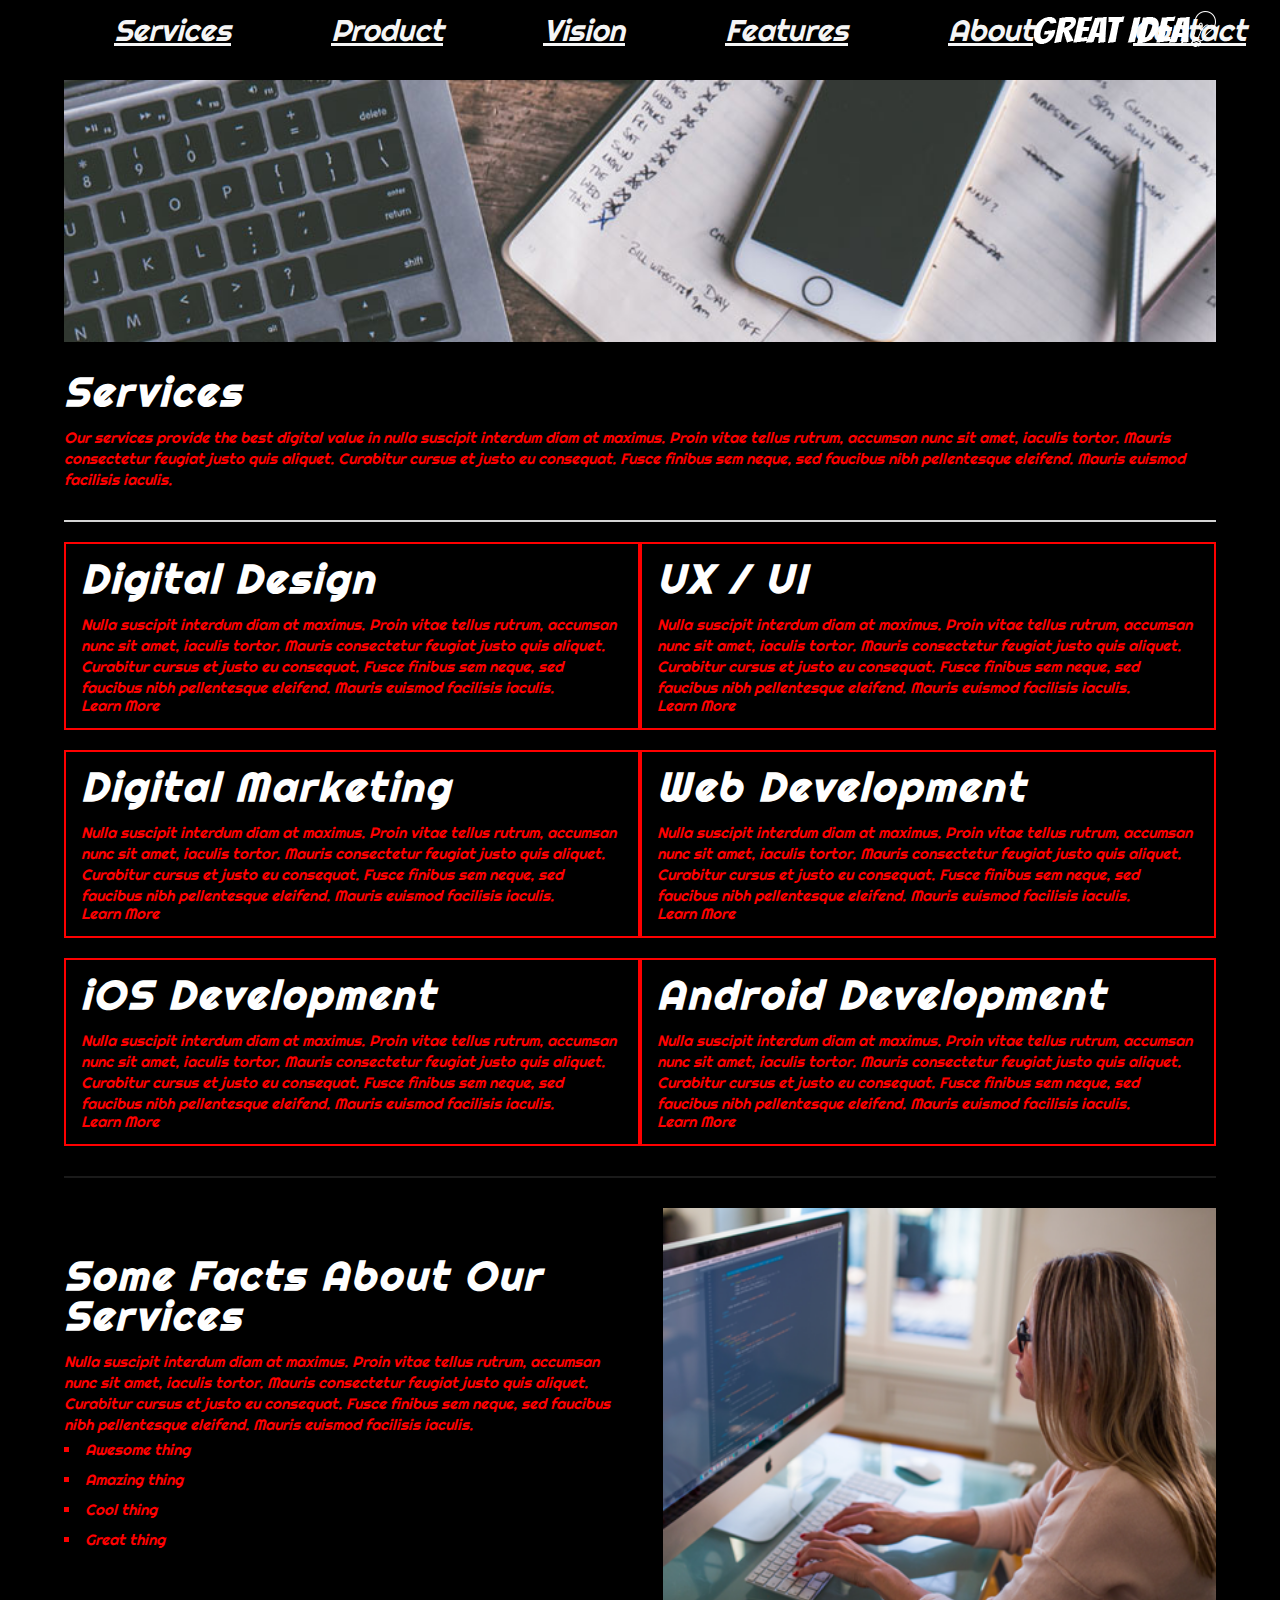
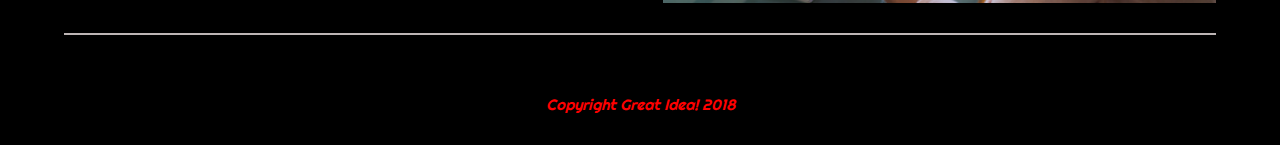
==== services.html @ 076d24d4 "Ver 2.0 Fix Font an CTA with HTML structure" ====
<!doctype html>

<html lang="en">

<head>
    <meta charset="utf-8">

    <title>Great Idea! - Services</title>
    <meta name="viewport" content="width=device-width, initial-scale=1.0">
    <link href="https://fonts.googleapis.com/css?family=Righteous&display=swap" rel="stylesheet">

    <link rel="stylesheet" href="css/index.css">

    <!--[if lt IE 9]>
    <script src="https://cdnjs.cloudflare.com/ajax/libs/html5shiv/3.7.3/html5shiv.js"></script>
  <![endif]-->
</head>

<body>
    <div class="container">
        <header class="header">
            <nav class="nav-menu">
                <a href="services.html">Services</a>
                <a href="#">Product</a>
                <a href="#">Vision</a>
                <a href="#">Features</a>
                <a href="#">About</a>
                <a href="#">Contact</a>
            </nav>
            <a href="index.html"><img class="logo" src="img/logo2.png" alt="Great Idea! Company logo."></a>
        </header>

        <img class="wide-img" src="img/services-header.jpg" alt="Our services header image">

        <section class="services-info">
            <h1>Services</h1>

            <p>Our services provide the best digital value in nulla suscipit interdum diam at maximus. Proin vitae
                tellus rutrum,
                accumsan nunc sit amet, iaculis tortor. Mauris consectetur feugiat justo quis aliquet. Curabitur cursus
                et justo eu
                consequat. Fusce finibus sem neque, sed faucibus nibh pellentesque eleifend. Mauris euismod facilisis
                iaculis.</p>
        </section>

        <section class="content">
            <div class="box-content">
                <h2>Digital Design</h2>
                <p>Nulla suscipit interdum diam at maximus. Proin vitae tellus rutrum, accumsan nunc sit amet, iaculis
                    tortor. Mauris
                    consectetur feugiat justo quis aliquet. Curabitur cursus et justo eu consequat. Fusce finibus sem
                    neque, sed
                    faucibus nibh pellentesque
                    eleifend. Mauris euismod facilisis iaculis.</p>
                <div class="btn">Learn More</div>
            </div>
            <div class="box-content">
                <h2>UX / UI</h2>
                <p>Nulla suscipit interdum diam at maximus. Proin vitae tellus rutrum, accumsan nunc sit amet, iaculis
                    tortor.
                    Mauris
                    consectetur feugiat justo quis aliquet. Curabitur cursus et justo eu consequat. Fusce finibus sem
                    neque,
                    sed
                    faucibus nibh pellentesque
                    eleifend. Mauris euismod facilisis iaculis.</p>
                <div class="btn">Learn More</div>
            </div>
        </section>
        <div class="content-wrapper">
            <section class="content">
                <div class="box-content">
                    <h2>Digital Marketing</h2>
                    <p>Nulla suscipit interdum diam at maximus. Proin vitae tellus rutrum, accumsan nunc sit amet,
                        iaculis
                        tortor. Mauris
                        consectetur feugiat justo quis aliquet. Curabitur cursus et justo eu consequat. Fusce finibus
                        sem
                        neque, sed
                        faucibus nibh pellentesque
                        eleifend. Mauris euismod facilisis iaculis.</p>
                    <div class="btn">Learn More</div>
                </div>
                <div class="box-content">
                    <h2>Web Development</h2>
                    <p>Nulla suscipit interdum diam at maximus. Proin vitae tellus rutrum, accumsan nunc sit amet,
                        iaculis
                        tortor.
                        Mauris
                        consectetur feugiat justo quis aliquet. Curabitur cursus et justo eu consequat. Fusce finibus
                        sem
                        neque,
                        sed
                        faucibus nibh pellentesque
                        eleifend. Mauris euismod facilisis iaculis.</p>
                    <div class="btn">Learn More</div>
                </div>
            </section>

            <section class="content">
                <div class="box-content">
                    <h2>iOS Development</h2>
                    <p>Nulla suscipit interdum diam at maximus. Proin vitae tellus rutrum, accumsan nunc sit amet,
                        iaculis
                        tortor. Mauris
                        consectetur feugiat justo quis aliquet. Curabitur cursus et justo eu consequat. Fusce finibus
                        sem
                        neque, sed
                        faucibus nibh pellentesque
                        eleifend. Mauris euismod facilisis iaculis.</p>
                    <div class="btn">Learn More</div>
                </div>
                <div class="box-content">
                    <h2>Android Development</h2>
                    <p>Nulla suscipit interdum diam at maximus. Proin vitae tellus rutrum, accumsan nunc sit amet,
                        iaculis
                        tortor.
                        Mauris
                        consectetur feugiat justo quis aliquet. Curabitur cursus et justo eu consequat. Fusce finibus
                        sem
                        neque,
                        sed
                        faucibus nibh pellentesque
                        eleifend. Mauris euismod facilisis iaculis.</p>
                    <div class="btn">Learn More</div>
                </div>
            </section>
        </div>

        <section class="bottom-content">
            <div class="fact-content">
                <h2>Some Facts About Our Services</h2>

                <p>Nulla suscipit interdum diam at maximus. Proin vitae tellus rutrum, accumsan nunc sit amet, iaculis
                    tortor.
                    Mauris
                    consectetur feugiat justo quis aliquet. Curabitur cursus et justo eu consequat. Fusce finibus sem
                    neque,
                    sed
                    faucibus nibh pellentesque
                    eleifend. Mauris euismod facilisis iaculis.</p>
                <ul>
                    <li>Awesome thing</li>
                    <li>Amazing thing</li>
                    <li>Cool thing</li>
                    <li>Great thing</li>
                </ul>
            </div>
            <img class="services-info-img" src="img/services-info.png" alt="one of our employees hard at work">
        </section>
        <footer class="footer">
            <p>Copyright Great Idea! 2018</p>
        </footer>

    </div>
</body>

</html>
---- css/index.css ----
/* Use your own code or past solution for Great Idea Web Page CSS here! */

/* http://meyerweb.com/eric/tools/css/reset/ 
   v2.0 | 20110126
   License: none (public domain)
*/
html, body, div, span, applet, object, iframe,
h1, h2, h3, h4, h5, h6, p, blockquote, pre,
a, abbr, acronym, address, big, cite, code,
del, dfn, em, img, ins, kbd, q, s, samp,
small, strike, strong, sub, sup, tt, var,
b, u, i, center,
dl, dt, dd, ol, ul, li,
fieldset, form, label, legend,
table, caption, tbody, tfoot, thead, tr, th, td,
article, aside, canvas, details, embed, 
figure, figcaption, footer, header, hgroup, 
menu, nav, output, ruby, section, summary,
time, mark, audio, video {
	margin: 0;
	padding: 0;
	border: 0;
	font-size: 100%;
	font: inherit;
	vertical-align: baseline;
}
/* HTML5 display-role reset for older browsers */
article, aside, details, figcaption, figure, 
footer, header, hgroup, menu, nav, section {
	display: block;
}
body {
	line-height: 1;
}
ol, ul {
	list-style: none;
}
blockquote, q {
	quotes: none;
}
blockquote:before, blockquote:after,
q:before, q:after {
	content: '';
	content: none;
}
table {
	border-collapse: collapse;
	border-spacing: 0;
}
/* Set every element's box-sizing to border-box */
* {
    box-sizing: border-box;
}
html, body {
    height: 100%;
    font-family: 'Righteous',cursive;
    font-style: oblique;
    font-size: 15px;
    color:rgb(255, 0, 0)
}
h1, h2, h3, h4, h5 {
	font-family:'Righteous',cursive;
    letter-spacing: 3px;
    margin-bottom: 15px;
	color:rgb(255, 255, 255)
}
body {background-color: black;}

* {
    box-sizing: border-box;
    color: #ff0000;
  }
  
  
  h1, h2 {
    font-family:'Righteous',cursive;
    font-weight: 600;
  }
  
  h1 {
    font-size: 40px;
  }
  
  h2 {
    font-size: 40px;
  }
  
  p,
  
  li {
    
    line-height: 1.4;
    font-size: 15px;
  }
  .container {
    width: 90%;
    margin: 0 auto;
  }
  
  .header {
    display: flex;
    justify-content: space-between;
    align-items: center;
    margin-bottom: 20px;
    height: 60px;
  }
  
  .header .nav-menu {
    display: flex;
    font-size: 30px;
    justify-content: space-between;
    width: 70%;
  }
  
  .header .nav-menu a {
    text-decoration: bold;
    color: whitesmoke;
    padding: 50px;
   
  }
  
  .wide-img {
    display: block;
    width: 100%;
    margin-bottom: 30px;
  }
  
  .services-info {
    border-bottom: 2px solid rgb(212, 212, 212);
    padding-bottom: 30px;
  }
  
  .box-content {
    border: 2px solid #ff0000;
    width: 50%;
    padding: 15px;
    margin-top: 20px;
  }
  
  .cta {
    border: 2px solid #1a1a1a;
    padding: 10px;
    text-align: center;
    width: 130px;
    border-radius: 5px;
    margin: 10px 0;
  }
  
  .content {
    display: flex;
    justify-content: space-between;
}
.content-wrapper {
  padding-bottom: 30px;
  border-bottom: 2px solid #1a1a1a;
}
.bottom-content {
  display: flex;
  flex: wrap;
  justify-content: space-between;
  margin: 30px 0;
}
.bottom-content .fact-content {
  width: 48%;
}
.bottom-content .services-info-img {
  width: 48%;
}
.bottom-content .fact-content ul li {
  list-style: square inside none;
  line-height: 2;
}
.footer {
  height: 80px;
  display: flex;
  align-items: center;
  justify-content: center;
}
/* CSS For Index HTML */
.header-section .innovation-section h1 {
  font-size: 80px;
  text-align: center;
}
.header-section {
  padding-bottom: 30px;
  border-bottom: 2px solid #1a1a1a;
  display: flex;
  justify-content: space-around;
}
.header-section img {
  height: 300px;
  width: 300px;
}
.innovation-section {
  display: flex;
  flex-direction: column;
  justify-content: center;
  align-items: center;
}
.top-content,
.bottom-content {
  display: flex;
  flex-wrap: wrap;
  align-items: center;
  justify-content: space-between;
  margin: 30px 0;
}
.top-content .content {
  display: flex;
  flex-direction: column;
  width: 49.5%;
}
.bottom-content .content {
  display: flex;
  flex-direction: column;
  width: 33%;
}
.bottom-content {
  padding-bottom: 30px;
  border-bottom: 2px solid #bdb5b5;
}

/* Tablet */

@media (max-width: 800px) {
    .header {
      margin: 20px 0;
      flex-direction: column-reverse;
      height: 100%;
    }
    .header .nav-menu {
      width: 100%;
    }
  
    .header .logo {
      margin-bottom: 10px;
    }
  
    .header-img {
      display: none;
    }
  
    .header-section .innovation-section {
      display: flex;
      flex-direction: column;
      margin-top: 5%;
    }
  
    /* Services Page */
   
    @media (max-width: 500px) {
        .header-section .innovation-section h1 {
            font-size: 60px;
          }
          .container {
            width: 100%;
          }
        
          .content-container {
            width: 90%;
            margin: 0 auto;
          }
        
          .header {
            height: 100%;
          }
        
          .header .nav-menu {
            flex-direction: column;
            align-items: center;
            margin-bottom: 20px;
          }
        
          .header .nav-menu a {
            border: 1px solid rgb(150, 29, 29);
            padding: 5% 100%;
          }
        
          .top-content,

          .bottom-content {
            flex-direction: column;
            margin: 10px 0;
            margin-bottom: 20px;
          }
          .top-content .content,
          .bottom-content .content {
            width: 100%;
            margin: 15px 0;
          }
        
          .content,
          .bottom-content {
            flex-direction: column;
          }
        
          .content .box-content,
          .bottom-content .fact-content,
          .bottom-content .services-info-img {
            width: 100%;
          }
        
          .services-info-img {
            margin-top: 20px;
          }
        
          .footer {
            height: 60px;
          }
        }
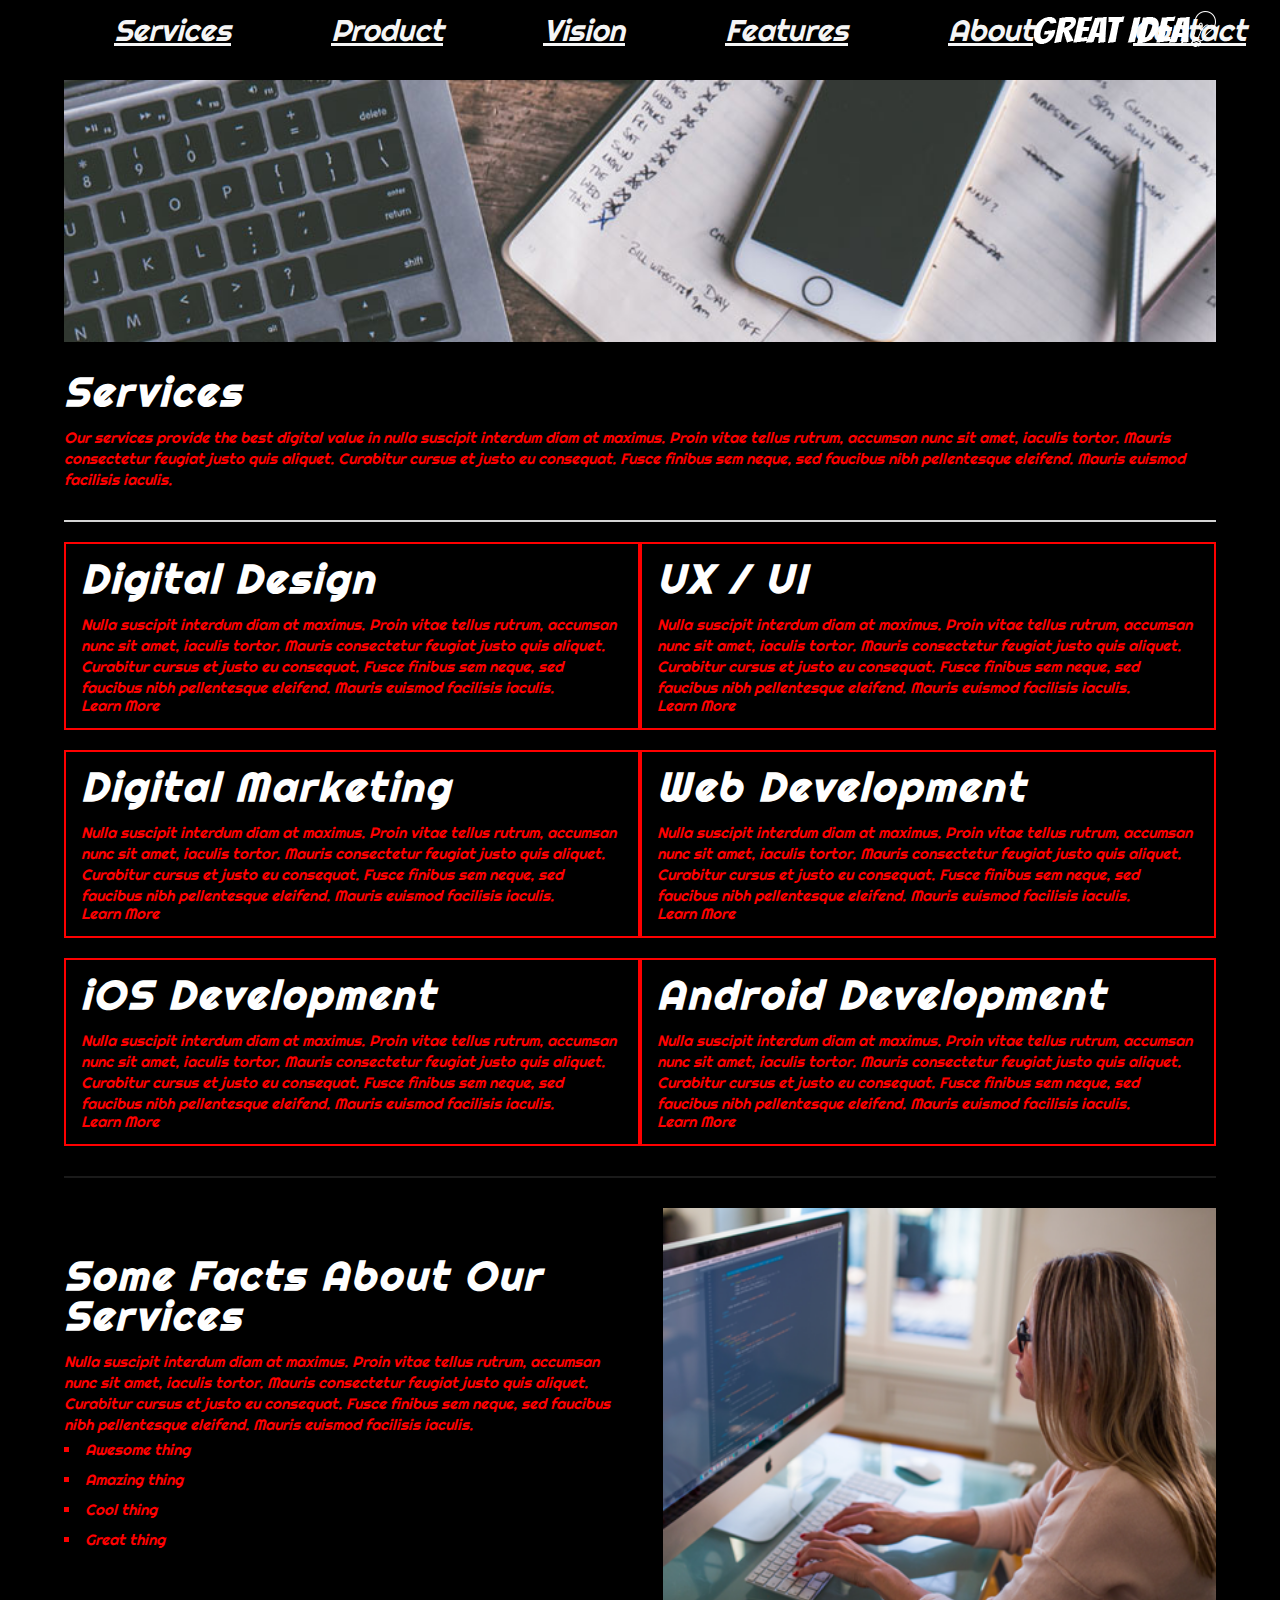
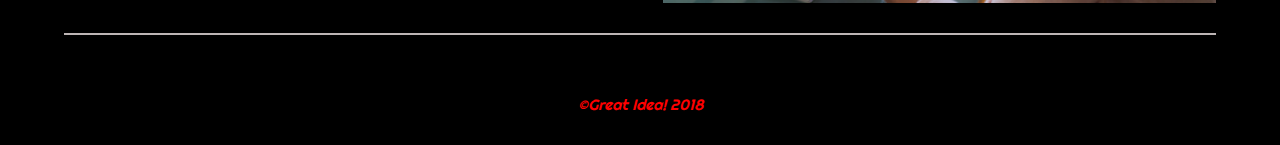
==== commit a5ffe757: "Ver.2.3" ====
--- a/services.html
+++ b/services.html
@@ -149,7 +149,7 @@
             <img class="services-info-img" src="img/services-info.png" alt="one of our employees hard at work">
         </section>
         <footer class="footer">
-            <p>Copyright Great Idea! 2018</p>
+            <p>&copy;Great Idea! 2018</p>
         </footer>
 
     </div>
--- a/css/index.css
+++ b/css/index.css
@@ -307,4 +307,4 @@
           .footer {
             height: 60px;
           }
-        }+ 